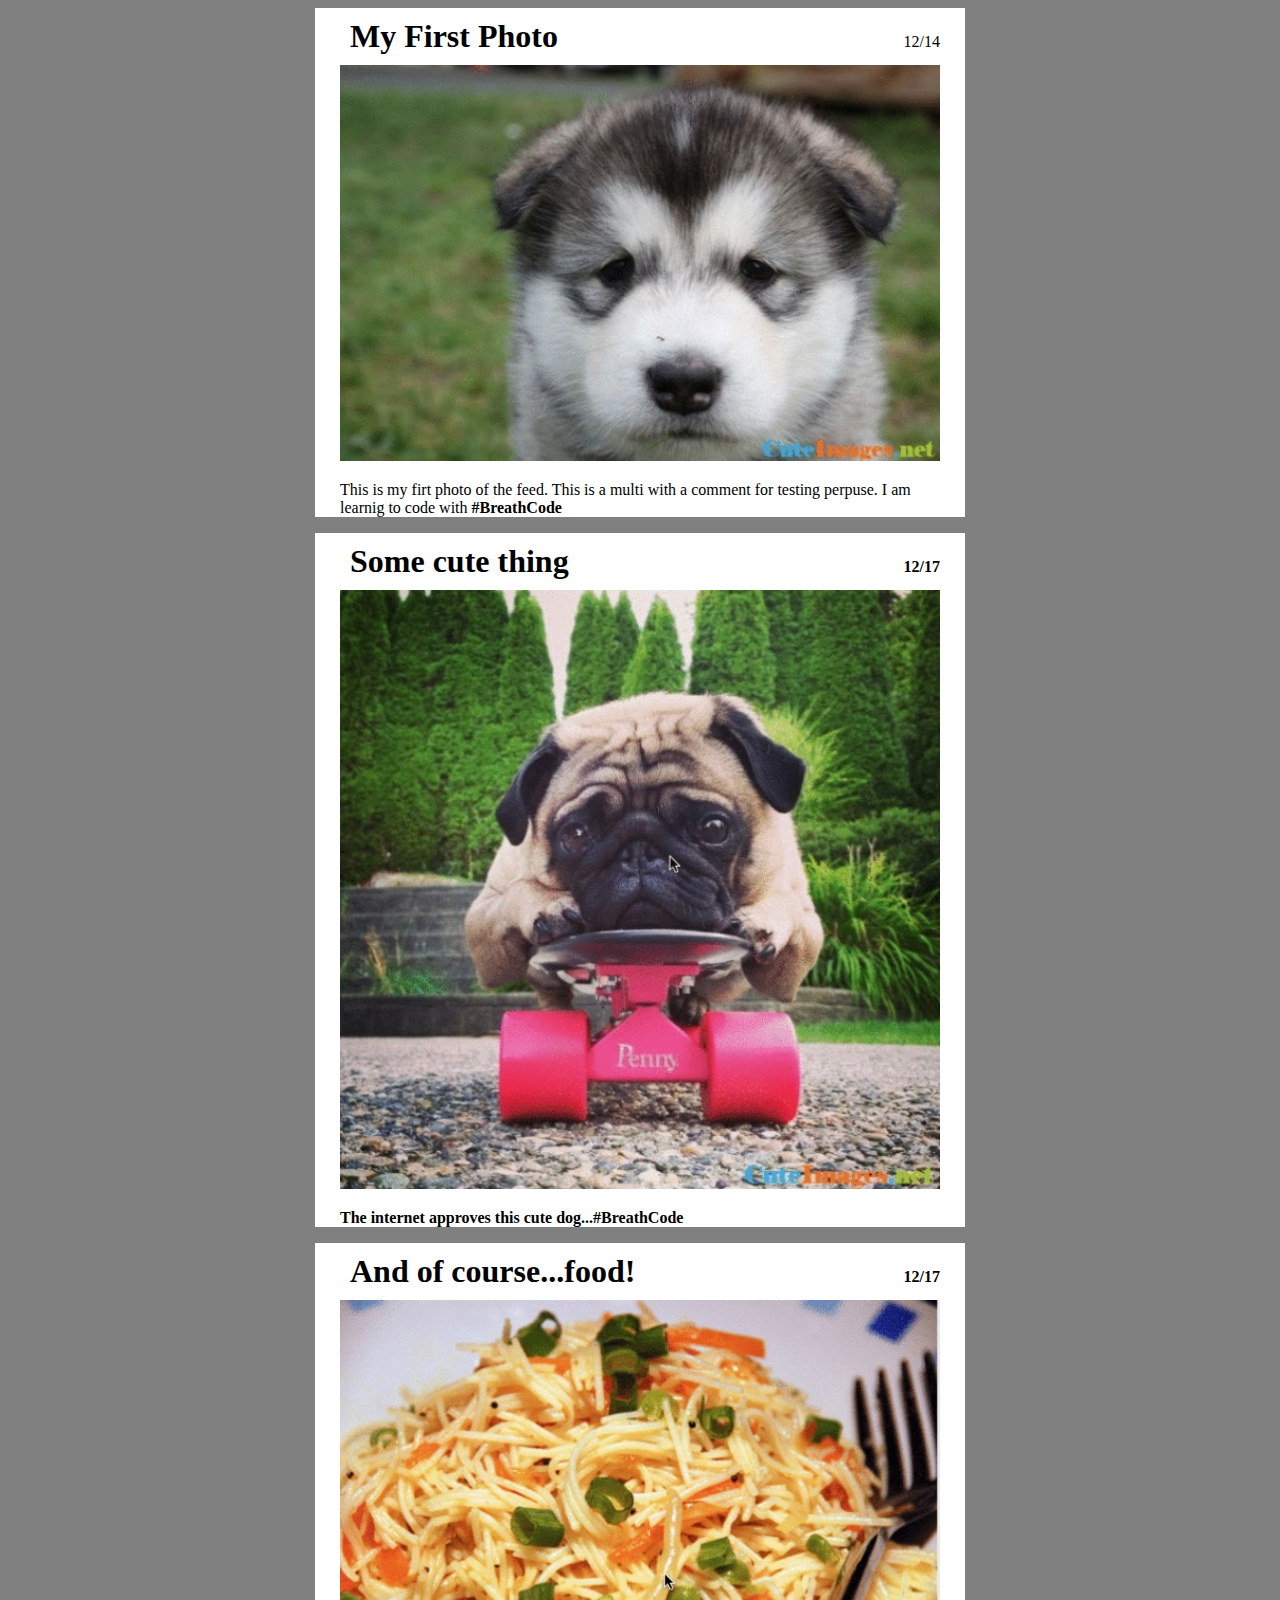
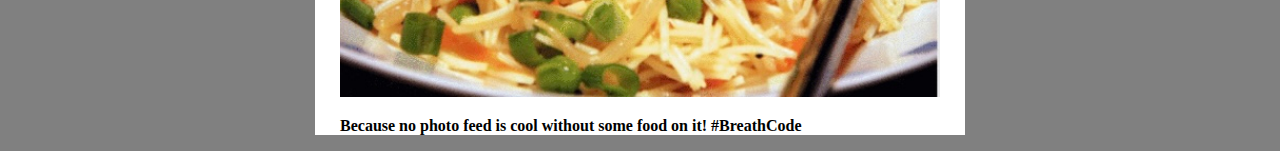
==== Instagram Photo Feed/index.html @ b90589b2 "Add files via upload" ====
<!DOCTYPE html>
<html>
<link rel="stylesheet" href="style.css">
<head>
    <title>Instagram Photo Feed</title>
</head>
<body>
    <div class="container1">
        <div class="post">
            <div class="post-header">
                <div>
                    <h1>My First Photo</h1>
            </div><div>
                <span>12/14</span>
            </div>    
            </div>
    </div> 
    <div>
    <img src="Screen Shot 2022-08-09 at 1.45.29 AM.jpeg" alt="80px">
    </div>
    <div>
    <p>This is my firt photo of the feed. This is a multi with a comment for testing
        perpuse. I am learnig to code with <b>#BreathCode<b></p>
    <div> 
</div>  
</div>
</div>     

<div class="container2">
    <div class="post">
        <div class="post-header">
            <div>
                <h1>Some cute thing</h1>
        </div><div>
            <span>12/17</span>
        </div>    
        </div>
</div> 
<div>
<img src="Screen Shot 2022-08-09 at 1.45.36 AM.jpeg" alt="80px">
</div>
<div>
<p>The internet approves this cute dog...<b>#BreathCode<b></p>
<div>
</div>        
</div>
</div>

<div class="container3">
    <div class="post">
        <div class="post-header">
            <div>
                <h1>And of course...food!</h1>
        </div><div>
            <span>12/17</span>
        </div>    
        </div>
</div> 
<div>
<img src="Screen Shot 2022-08-09 at 1.45.38 AM.jpeg" alt="80px">
</div>
<div>
<p>Because no photo feed is cool without some food on it! <b>#BreathCode<b></p>
<div> 
</div>  
</div>
</div>     

</body>
</html>
---- Instagram Photo Feed/style.css ----
body{
    background: gray;
}

.container1{
    background: white;
    width: 600px;
    margin: auto;
    padding: 0 2%;
}

img{
    width: 100%;
    height: 100%;
}

.post-header div:first-child{
    display: inline-block;
    width: 80%;
}
.post-header div:last-child{
    display: inline-block;
    width: 20%;
    text-align: right;
}
h1{
padding: 10px;
margin: 0;
}


.container2{
    background:white;
    width: 600px;
    margin: auto;
    padding: 0 2%;
}

.container3{
    background:white;
    width: 600px;
    margin: auto;
    padding: 0 2%;
}
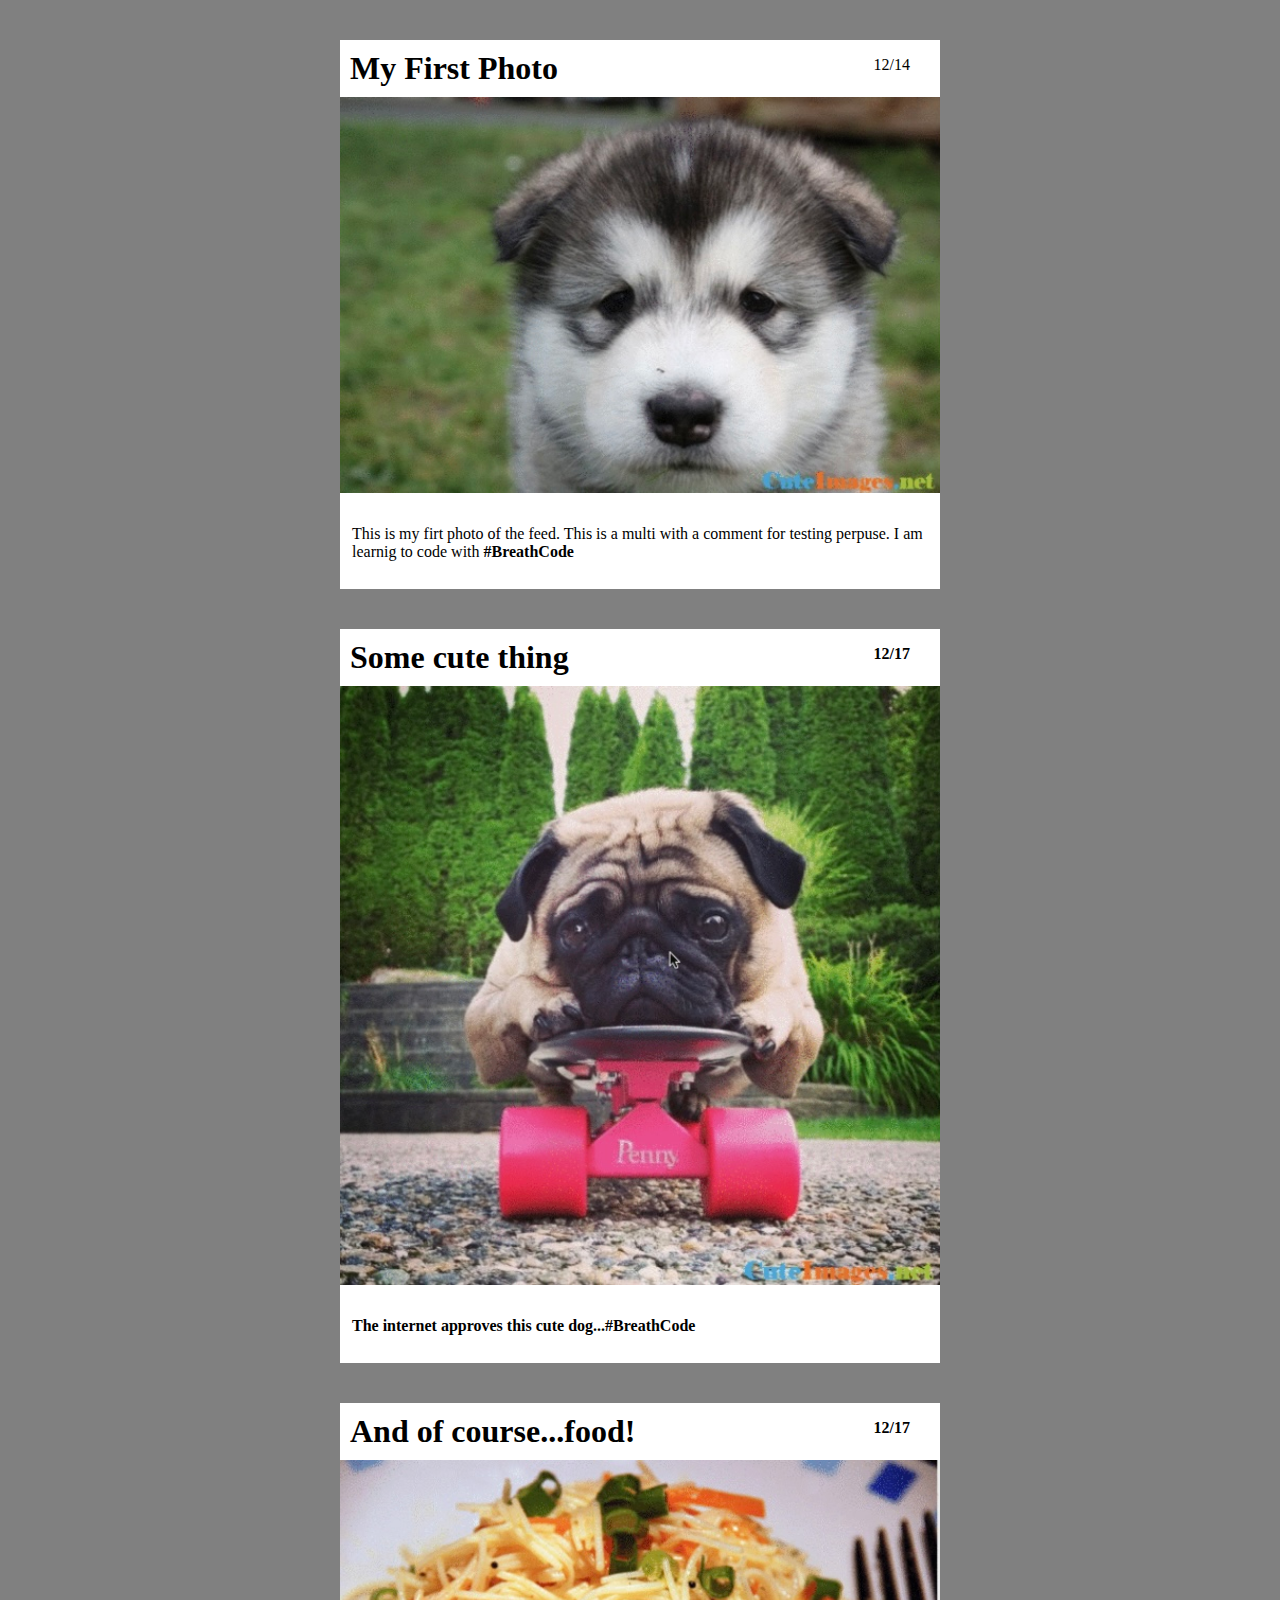
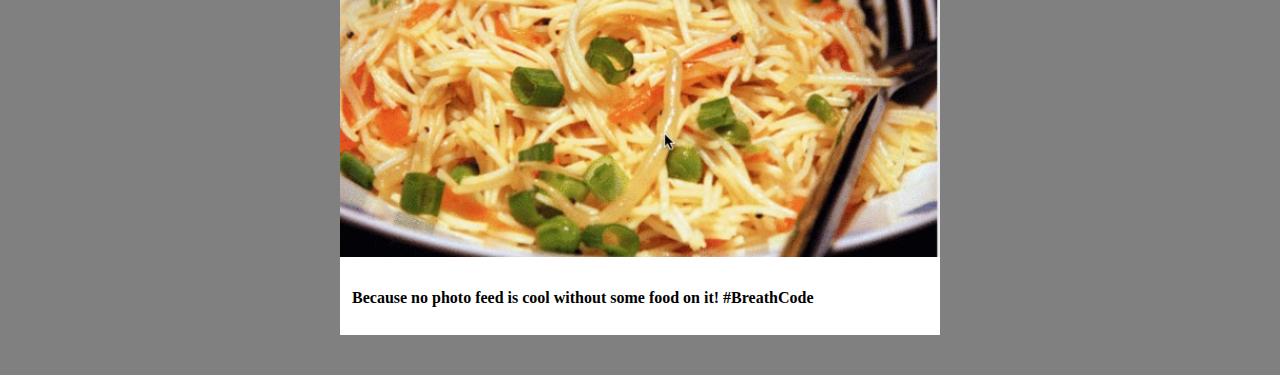
==== commit 0d10449b: "dn" ====
--- a/Instagram Photo Feed/index.html
+++ b/Instagram Photo Feed/index.html
@@ -1,70 +1,70 @@
 <!DOCTYPE html>
 <html>
 <link rel="stylesheet" href="style.css">
+
 <head>
     <title>Instagram Photo Feed</title>
 </head>
+
 <body>
-    <div class="container1">
+    <div class="container">
         <div class="post">
             <div class="post-header">
-                <div>
+                <div class="first-child">
                     <h1>My First Photo</h1>
-            </div><div>
-                <span>12/14</span>
-            </div>    
+                </div>
+                <div class="secund-child">
+                    <p>12/14</p>
+                </div>
             </div>
-    </div> 
-    <div>
-    <img src="Screen Shot 2022-08-09 at 1.45.29 AM.jpeg" alt="80px">
+        </div>
+        <div>
+            <img src="Screen Shot 2022-08-09 at 1.45.29 AM.jpeg" alt="80px">
+        </div>
+        <div class="footer">
+            <p>This is my firt photo of the feed. This is a multi with a comment for testing
+                perpuse. I am learnig to code with <b>#BreathCode<b></p>            
+        </div>
     </div>
-    <div>
-    <p>This is my firt photo of the feed. This is a multi with a comment for testing
-        perpuse. I am learnig to code with <b>#BreathCode<b></p>
-    <div> 
-</div>  
-</div>
-</div>     
 
-<div class="container2">
-    <div class="post">
-        <div class="post-header">
-            <div>
-                <h1>Some cute thing</h1>
-        </div><div>
-            <span>12/17</span>
-        </div>    
+    <div class="container">
+        <div class="post">
+            <div class="post-header">
+                <div class="first-child">
+                    <h1>Some cute thing</h1>
+                </div>
+                <div class="secund-child">
+                    <p>12/17</p>
+                </div>
+            </div>
         </div>
-</div> 
-<div>
-<img src="Screen Shot 2022-08-09 at 1.45.36 AM.jpeg" alt="80px">
-</div>
-<div>
-<p>The internet approves this cute dog...<b>#BreathCode<b></p>
-<div>
-</div>        
-</div>
-</div>
+        <div>
+            <img src="Screen Shot 2022-08-09 at 1.45.36 AM.jpeg" alt="80px">
+        </div>
+        <div class="footer">
+            <p>The internet approves this cute dog...<b>#BreathCode<b></p>
+            
+        </div>
+    </div>
 
-<div class="container3">
-    <div class="post">
-        <div class="post-header">
-            <div>
-                <h1>And of course...food!</h1>
-        </div><div>
-            <span>12/17</span>
-        </div>    
+    <div class="container">
+        <div class="post">
+            <div class="post-header">
+                <div class="first-child">
+                    <h1>And of course...food!</h1>
+                </div>
+                <div class="secund-child">
+                    <p>12/17</p>
+                </div>
+            </div>
         </div>
-</div> 
-<div>
-<img src="Screen Shot 2022-08-09 at 1.45.38 AM.jpeg" alt="80px">
-</div>
-<div>
-<p>Because no photo feed is cool without some food on it! <b>#BreathCode<b></p>
-<div> 
-</div>  
-</div>
-</div>     
-
+        <div>
+            <img src="Screen Shot 2022-08-09 at 1.45.38 AM.jpeg" alt="80px">
+        </div>
+        <div class="footer">
+            <p>Because no photo feed is cool without some food on it! <b>#BreathCode<b></p>
+            
+        </div>
+    </div>
 </body>
 </html>--- a/Instagram Photo Feed/style.css
+++ b/Instagram Photo Feed/style.css
@@ -1,44 +1,34 @@
-body{
+body {
     background: gray;
-}
-
-.container1{
+  }
+  
+  .container {
     background: white;
     width: 600px;
-    margin: auto;
-    padding: 0 2%;
-}
-
-img{
+    margin: 40px auto;
+  }
+  
+  img {
     width: 100%;
     height: 100%;
-}
-
-.post-header div:first-child{
-    display: inline-block;
-    width: 80%;
-}
-.post-header div:last-child{
-    display: inline-block;
+  }
+  .post-header {
+    display: flex;
+  }
+  
+  .first-child {
+    width: 75%;
+  }
+  .secund-child {
     width: 20%;
     text-align: right;
-}
-h1{
-padding: 10px;
-margin: 0;
-}
-
-
-.container2{
-    background:white;
-    width: 600px;
-    margin: auto;
-    padding: 0 2%;
-}
-
-.container3{
-    background:white;
-    width: 600px;
-    margin: auto;
-    padding: 0 2%;
-}
+  }
+  
+  h1 {
+    padding: 10px;
+    margin: 0;
+  }
+  
+  .footer {
+    padding: 2% 2%;
+  }